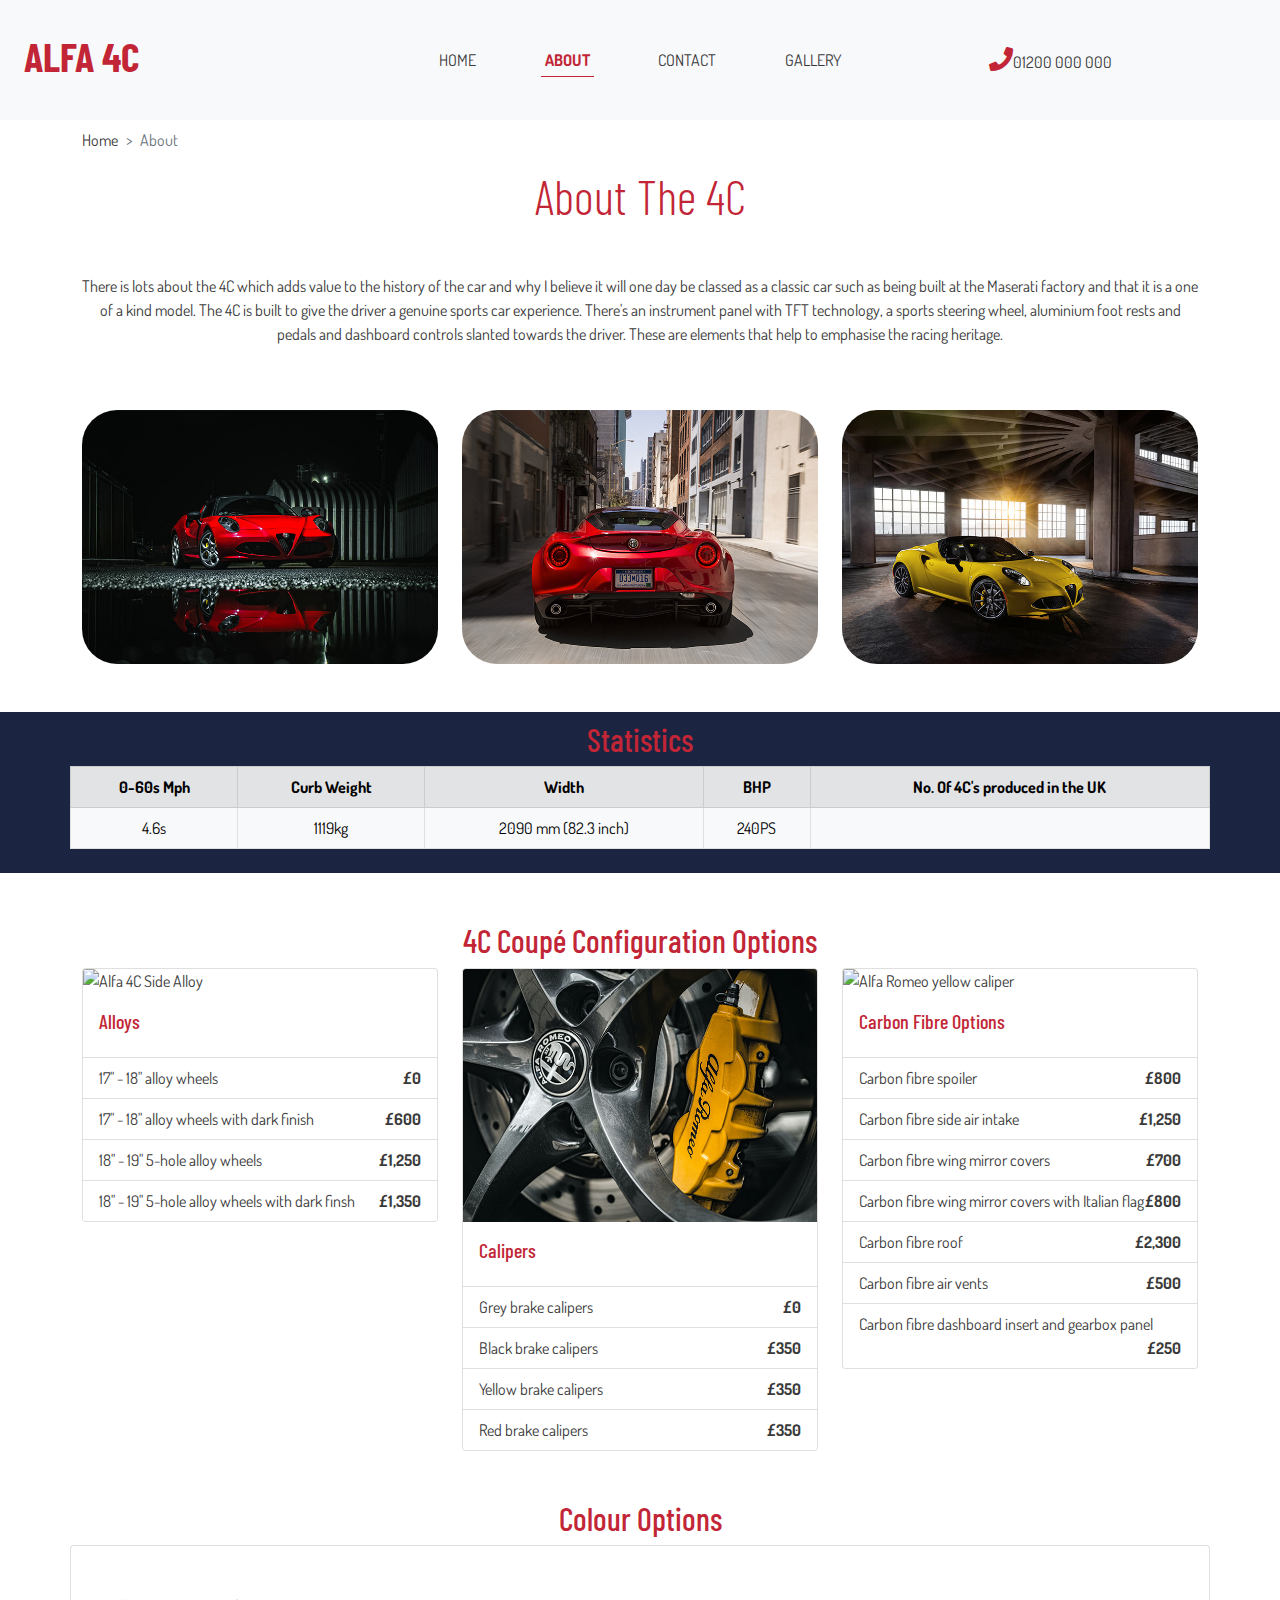
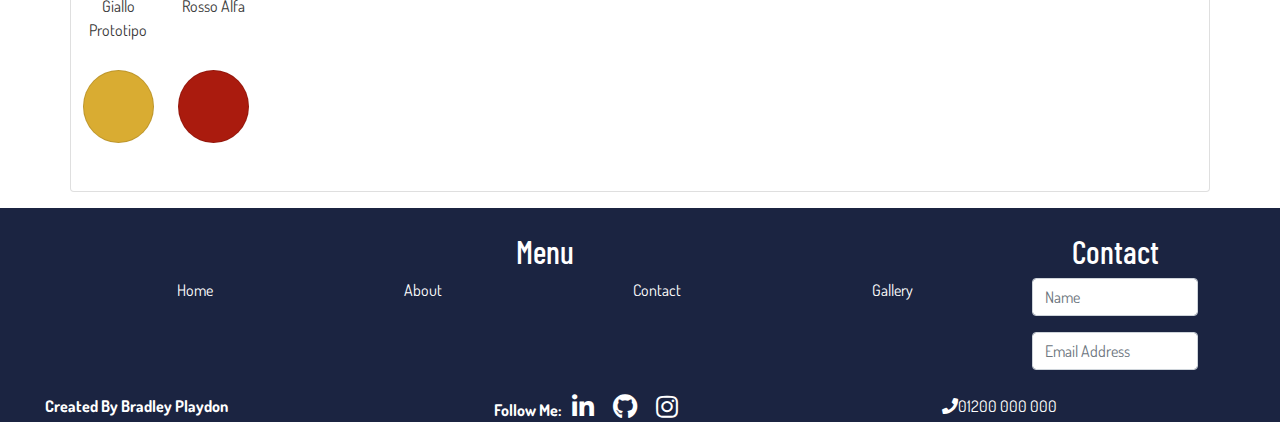
==== about.html @ e6b8aafe "Missed responsive class for one color option" ====
<!DOCTYPE html>
<html lang="en">

<head>
  <meta charset="UTF-8">
  <meta name="viewport" content="width=device-width, initial-scale=1.0">
  <meta http-equiv="X-UA-Compatible" content="ie=edge">
  <meta name="Description" content="Enter your description here" />
  <link rel="stylesheet" href="assets/bootstrap/css/bootstrap.min.css">
  <link rel="stylesheet" href="https://cdnjs.cloudflare.com/ajax/libs/font-awesome/5.15.0/css/all.min.css">
  <link rel="stylesheet" href="assets/css/style.css">
  <title>Alfa 4C A Future Classic | About </title>
</head>

<body>
  <header class="sticky-top w-100 bg-light ">
    <!-- Desktop Navbar -->
    <div class="container-fluid px-4 py-4 d-none d-lg-block d-md-block">
      <div class="row flex-nowrap justify-content-between align-items-center">
        <nav class="navbar navbar-light">
          <div class="col-4">
            <h1 class="heading h1"><a href="index.html">Alfa 4C</a></h1>
          </div>
          <div class="col-4 text-center">
            <nav class="nav d-flex justify-content-between">
              <a class="nav-item p-1" href="index.html">Home</a>
              <a class="nav-item p-1 active" href="#">About</a>
              <a class="nav-item p-1" href="#">Contact</a>
              <a class="nav-item p-1" href="#">Gallery</a>
            </nav>
          </div>
          <div class="col-4 text-center">
            <a href="#"><i class="fas fa-phone"></i>01200 000 000</a>
          </div>
        </nav>
      </div>
    </div>
    <!-- Mobile Navbar -->
    <div class="container-fluid py-2 d-lg-none d-md-none">
      <div class="d-flex justify-content-around align-items-center">
        <div>
          <button class="btn mobile-btn" data-bs-toggle="collapse" href="#mobile-nav" role="button" aria-expanded="false" aria-controls="mobile-nav"><i class="fas fa-bars hamburger"></i><i class="fas fa-times close-hamburger"></i></button>
        </div>
        <div class="text-center">
          <h1 class="heading h1"><a href="index.html">Alfa 4C</a></h1>
        </div>
        <div>
          <a href=""><i class="fas fa-phone"></i></a>
        </div>
      </div>
    </div>
    <div id="mobile-nav" class="collapse position-absolute w-100 bg-light">
      <ul class="list-unstyled list-group text-center">
        <li class="list-group-item"><a href="index.html">Home</a></li>
        <li class="list-group-item"><a href="#" class="active">About</a></li>
        <li class="list-group-item"><a href="/">Contact</a></li>
        <li class="list-group-item"><a href="/">Gallery</a></li>
      </ul>
    </div>
  </header>
  <div class="container mt-2">
    <nav style="--bs-breadcrumb-divider: '>';" aria-label="breadcrumb">
      <ol class="breadcrumb">
        <li class="breadcrumb-item"><a href="index.html">Home</a></li>
        <li class="breadcrumb-item active" aria-current="page">About</li>
      </ol>
    </nav>
    <h2 class="title text-center display-5">About The 4C</h2>
  </div>
  <div class="container mt-5">
    <p class="text-center">There is lots about the 4C which adds value to the history of the car and why I believe it will one day be classed as a classic car such as being built at the Maserati factory and that it is a one of a kind model. The 4C is
      built to give the driver a genuine sports car experience. There's an instrument panel with TFT technology, a sports steering wheel, aluminium foot rests and pedals and dashboard controls slanted towards the driver. These are elements that help
      to emphasise the racing heritage. </p>
    <div class="row">

      <div class="col-md-4 mt-5 col-sm-12">
        <img class="img-fluid rounded-35" src="./assets/images/alfa-4c-rain.jpg">
      </div>
      <div class="col-md-4 mt-5 col-sm-12">
        <img class="img-fluid rounded-35" src="./assets/images/alfa-4c-back.jpg">
      </div>
      <div class="col-md-4 mt-5 col-sm-12">
        <img class="img-fluid rounded-35" src="./assets/images/alfa-4c-spider-yellow.jpg">
      </div>


    </div>
  </div>
  <div class="container-fluid mt-5 mb-5 p-2 bg-alfa-blue">
    <h2 class="text-center">Statistics</h2>
    <table class="container table table-bordered text-center">
      <thead>
        <tr class="table-secondary">
          <th>0-60s Mph</th>
          <th>Curb Weight</th>
          <th>Width</th>
          <th>BHP</th>
          <th>No. Of 4C's produced in the UK</th>
        </tr>
      </thead>
      <tbody>
        <tr class="table-light">
          <td>4.6s</td>
          <td>1119kg</td>
          <td>2090 mm (82.3 inch)</td>
          <td>240PS</td>
          <td></td>
        </tr>
      </tbody>
    </table>
  </div>
  <div class="container mt-5 mb-5">
  <h2 class="text-center">4C Coupé Configuration Options</h2>
  <div class="row">
    <div class="col-sm-4 col-12">
      <div class="card">
        <img src="./assets/images/alfa-4c-alloy.jpg" class="card-img-top" alt="Alfa 4C Side Alloy">
        <div class="card-body">
          <h5 class="card-title">Alloys</h5>
        </div>
        <ul class="list-group list-group-flush">
          <li class="list-group-item">17" - 18" alloy wheels<strong class="float-end">£0</strong></li>
          <li class="list-group-item">17" - 18" alloy wheels with dark finish<strong class="float-end">£600</strong></li>
          <li class="list-group-item">18" - 19" 5-hole alloy wheels<strong class="float-end">£1,250</strong></li>
          <li class="list-group-item">18" - 19" 5-hole alloy wheels with dark finsh<strong class="float-end">£1,350</strong></li>
        </ul>
      </div>
    </div>
    <div class="col-sm-4 col-12">
      <div class="card">
        <img src="./assets/images/alfa-brembo-caliper.jpg" class="card-img-top" alt="Alfa Romeo yellow caliper">
        <div class="card-body">
          <h5 class="card-title">Calipers</h5>
        </div>
        <ul class="list-group list-group-flush">
          <li class="list-group-item">Grey brake calipers<strong class="float-end">£0</strong></li>
          <li class="list-group-item">Black brake calipers<strong class="float-end">£350</strong></li>
          <li class="list-group-item">Yellow brake calipers<strong class="float-end">£350</strong></li>
          <li class="list-group-item">Red brake calipers<strong class="float-end">£350</strong></li>
        </ul>
      </div>
    </div>
    <div class="col-sm-4 col-12">
      <div class="card">
        <img src="./assets/images/carbon-options.jpg" class="card-img-top" alt="Alfa Romeo yellow caliper">
        <div class="card-body">
          <h5 class="card-title">Carbon Fibre Options</h5>
        </div>
        <ul class="list-group list-group-flush">
          <li class="list-group-item">Carbon fibre spoiler<strong class="float-end">£800</strong></li>
          <li class="list-group-item">Carbon fibre side air intake<strong class="float-end">£1,250</strong></li>
          <li class="list-group-item">Carbon fibre wing mirror covers<strong class="float-end">£700</strong></li>
          <li class="list-group-item d-flex justify-content-between">Carbon fibre wing mirror covers with Italian flag<strong class="float-end">£800</strong></li>
          <li class="list-group-item">Carbon fibre roof<strong class="float-end">£2,300</strong></li>
          <li class="list-group-item">Carbon fibre air vents<strong class="float-end">£500</strong></li>
          <li class="list-group-item">Carbon fibre dashboard insert and gearbox panel<strong class="float-end">£250</strong></li>
        </ul>
      </div>
    </div>
  </div>
  </div>
  <div class="container mb-3">
    <h2 class="text-center">Colour Options</h2>
    <div class="row card flex-row py-5">
      <div class="col-3 col-xl-1 col-md-2">
        <p class="text-center circle-text">Giallo Prototipo</p>
        <div class="card rounded-circle responsive-circle giallo415">
        </div>
      </div>
      <div class="col-3 col-xl-1 col-md-2">
        <p class="text-center circle-text">Rosso Alfa</p>
        <div class="card rounded-circle responsive-circle rosso-alfa">
        </div>
      </div>
      <div class="col-3 col-xl-1 col-md-2">
      </div>
      <div class="col-3 col-xl-1 col-md-2">
      </div>
      <div class="col-3 col-xl-1 col-md-2">
      </div>
      <div class="col-3 col-xl-1 col-md-2">
      </div>
      <div class="col-3 col-xl-1 col-md-2">
      </div>
    </div>
  </div>
  <footer>
    <!-- Desktop Footer -->
    <div class="container py-4 d-none d-lg-block d-md-block">
      <div class="row">
        <div class="col-lg-10">
          <h2 class="text-center">Menu</h2>
          <div class="d-flex justify-content-around">
            <a href="/">Home</a>
            <a href="about.html">About</a>
            <a href="contact.html">Contact</a>
            <a href="gallery.html">Gallery</a>
          </div>
        </div>
        <div class="col-lg-2">
          <h2 class="text-center">Contact</h2>
          <form>
            <div class="input-group mb-3">
              <input class="form-control" type="text" placeholder="Name" required>
            </div>
            <div class="input-group">
              <input class="form-control" type="email" placeholder="Email Address" required>
            </div>
          </form>
        </div>
      </div>
    </div>
    <!-- Desktop Footer End -->
    <!-- Mobile Footer -->
    <div class="mobile-footer d-lg-none d-md-none">
      <button class="btn text-white p-2 w-100 collapsed" data-bs-toggle="collapse" href="#footer-menu" role="button" aria-expanded="false" aria-controls="footer-menu">
        <div class="container d-flex align-items-center justify-content-between">
          <h2>Menu</h2>
          <i id="plus" class="fas fa-plus"></i>
          <i id="minus" class="fas fa-minus"></i>
        </div>
      </button>
      <div id="footer-menu" class="container px-4 w-100 collapse" style="">
        <ul class="list-unstyled">
          <li><a href="/">Home</a></li>
          <li><a href="/">About</a></li>
          <li><a href="/">Contact</a></li>
          <li><a href="/">Gallery</a></li>
        </ul>
      </div>
    </div>
    <!-- Mobile Footer End -->
    <div class="container-fluid px-5">
      <div class="row flex-column-reverse flex-md-row">
        <div class="col-lg-2 p-2 p-sm-0 text-center">
          <strong>Created By Bradley Playdon</strong>
        </div>
        <div class="col-lg-7 p-2 p-sm-0 text-center socials">
          <strong>Follow Me:</strong>
          <a href="https://www.linkedin.com/in/bradley-playdon/" target="_blank" rel="nofollow"><i class="fab fa-linkedin-in"></i></a>
          <a href="https://github.com/bradleyplaydon" target="_blank" rel="nofollow"><i class="fab fa-github"></i></a>
          <a href="https://www.instagram.com/brad_webp/?hl=en" target="_blank" rel="nofollow"><i class="fab fa-instagram"></i></a>
        </div>
        <div class="col-lg-3 p-2 p-sm-0 text-center text-sm-start">
          <a href="#"><i class="fas fa-phone"></i>01200 000 000</a>
        </div>
      </div>
    </div>
  </footer>
  <script src="https://cdnjs.cloudflare.com/ajax/libs/jquery/3.5.1/jquery.slim.min.js"></script>
  <script src="https://cdnjs.cloudflare.com/ajax/libs/popper.js/1.16.1/umd/popper.min.js"></script>
  <script src="assets/bootstrap/js/bootstrap.min.js"></script>
</body>

</html>
---- assets/css/style.css ----
@import url('https://fonts.googleapis.com/css2?family=Dosis:wght@500&family=Barlow+Condensed:wght@800&display=swap');
/* CSS Variables for elements we may want to change in the future to make it easy to update the whole site. */
:root {
    --default-font-size: 15px;
    --text-font-size: 15px;
    --font-family: Dosis, Arial, Helvetica, sans-serif;
    --font-color: #3a3a3a;
    --hover-link-color: #C22636;
    --alfa-button-background: #C22636;
    --heading-font-family: 'Barlow Condensed', Arial, Helvetica, sans-serif;
    --heading-font-weight: 800;
    --heading-font-color: #C22636;
    --footer-font-color: #FFFFFF;
    --footer-bg-color: #1B2441;
    --bg-alfa-blue: #1B2441;
    --icon-color: #C22636;
}

* {
  box-sizing: border-box;
}

a {
  text-decoration: none;
}

/* Headings */
h1, h2, h3, h4, h5, h6 {
  font-family: var(--heading-font-family);
  color: var(--heading-font-color);
}

h1.heading a {
  color: var(--heading-font-color);
  font-weight: bold;
  text-transform: uppercase;
  text-decoration: none;
}

/* header nav links */

a {
  color: var(--font-color);
}

a.nav-item {
  text-transform: uppercase;
}

a:hover, a.nav-item:hover {
  color: var(--hover-link-color);
}

a.active {
  border-bottom: 1px solid;
  color: var(--hover-link-color);
  font-weight: bold;
}

/* Mobile Navbar */
#mobile-nav {
 z-index: 1;
}

button.btn.mobile-btn[aria-expanded=true] .hamburger {
  display: none;
}

button.btn.mobile-btn[aria-expanded=false] .close-hamburger {
  display: none;
}
/* Header Icons */
header i {
  font-size: 1.5rem;
  color: var(--icon-color);
}

body {
  color: var(--font-color);
  font-family: var(--font-family), Arial, Helvetica, sans-serif;
}

/* Buttons */
a.btn {
  background: var(--alfa-button-background);
}

/* Class created to round images to 35px; */
.rounded-35 {
  border-radius: 35px;
}

/* Parallax-home section */
#parallax-home {
  background-image: url("../images/alfa-4c-parallax.jpg");
  background-size: cover;
  background-attachment: fixed;
  background-repeat: no-repeat;
  background-position: center;
  height: 300px;
}

/* Cards section */
.lightweight-bg {
  background: linear-gradient(to top, rgba(245, 246, 252, 0.52), #000000),url("../images/carbon-fibre.jpg");
  background-size: cover;
}

.elegant-bg {
  background: linear-gradient(to top, rgba(245, 246, 252, 0.52), #000000),url("../images/alfa-4c-elegant.jpg");
  background-size: cover;
}

.exotic-bg {
  background: linear-gradient(to top, rgba(245, 246, 252, 0.52), #000000),url("../images/exotic-image.jpg");
  background-size: cover;
}

.bg-card-wrapper {
  min-height: 360px;
  background-position: center;
}

@media screen and (max-width: 641px){
  .bg-card-wrapper {
    min-height: 350px;
  }
}
/* Card section end */

/* Footer styles */
footer {
  background: var(--footer-bg-color);
}

footer h2, footer a, footer p, footer strong {
  color: var(--footer-font-color);
}

button.btn.text-white.w-100.collapsed[aria-expanded=false] #minus, button.btn.text-white.w-100[aria-expanded=true] #plus {
  display: none;
}

.mobile-footer {
  border-bottom: 1px solid white;
}

#footer-menu ul li {
  padding: 3px;
}

.socials i {
  font-size: 25px;
  padding-left: .5rem;
  padding-right: .5rem;
}

.bg-alfa-blue {
  background: var(--bg-alfa-blue);
}

/* Alfa 4C About us colour options */

.responsive-circle {
  height: auto;
  padding-top: 100%;
}

.circle-text {
 min-height: 60px;
}

.giallo415 {
  background: #d9ac32;
}

.rosso-alfa {
  background: #aa1b0e;
}
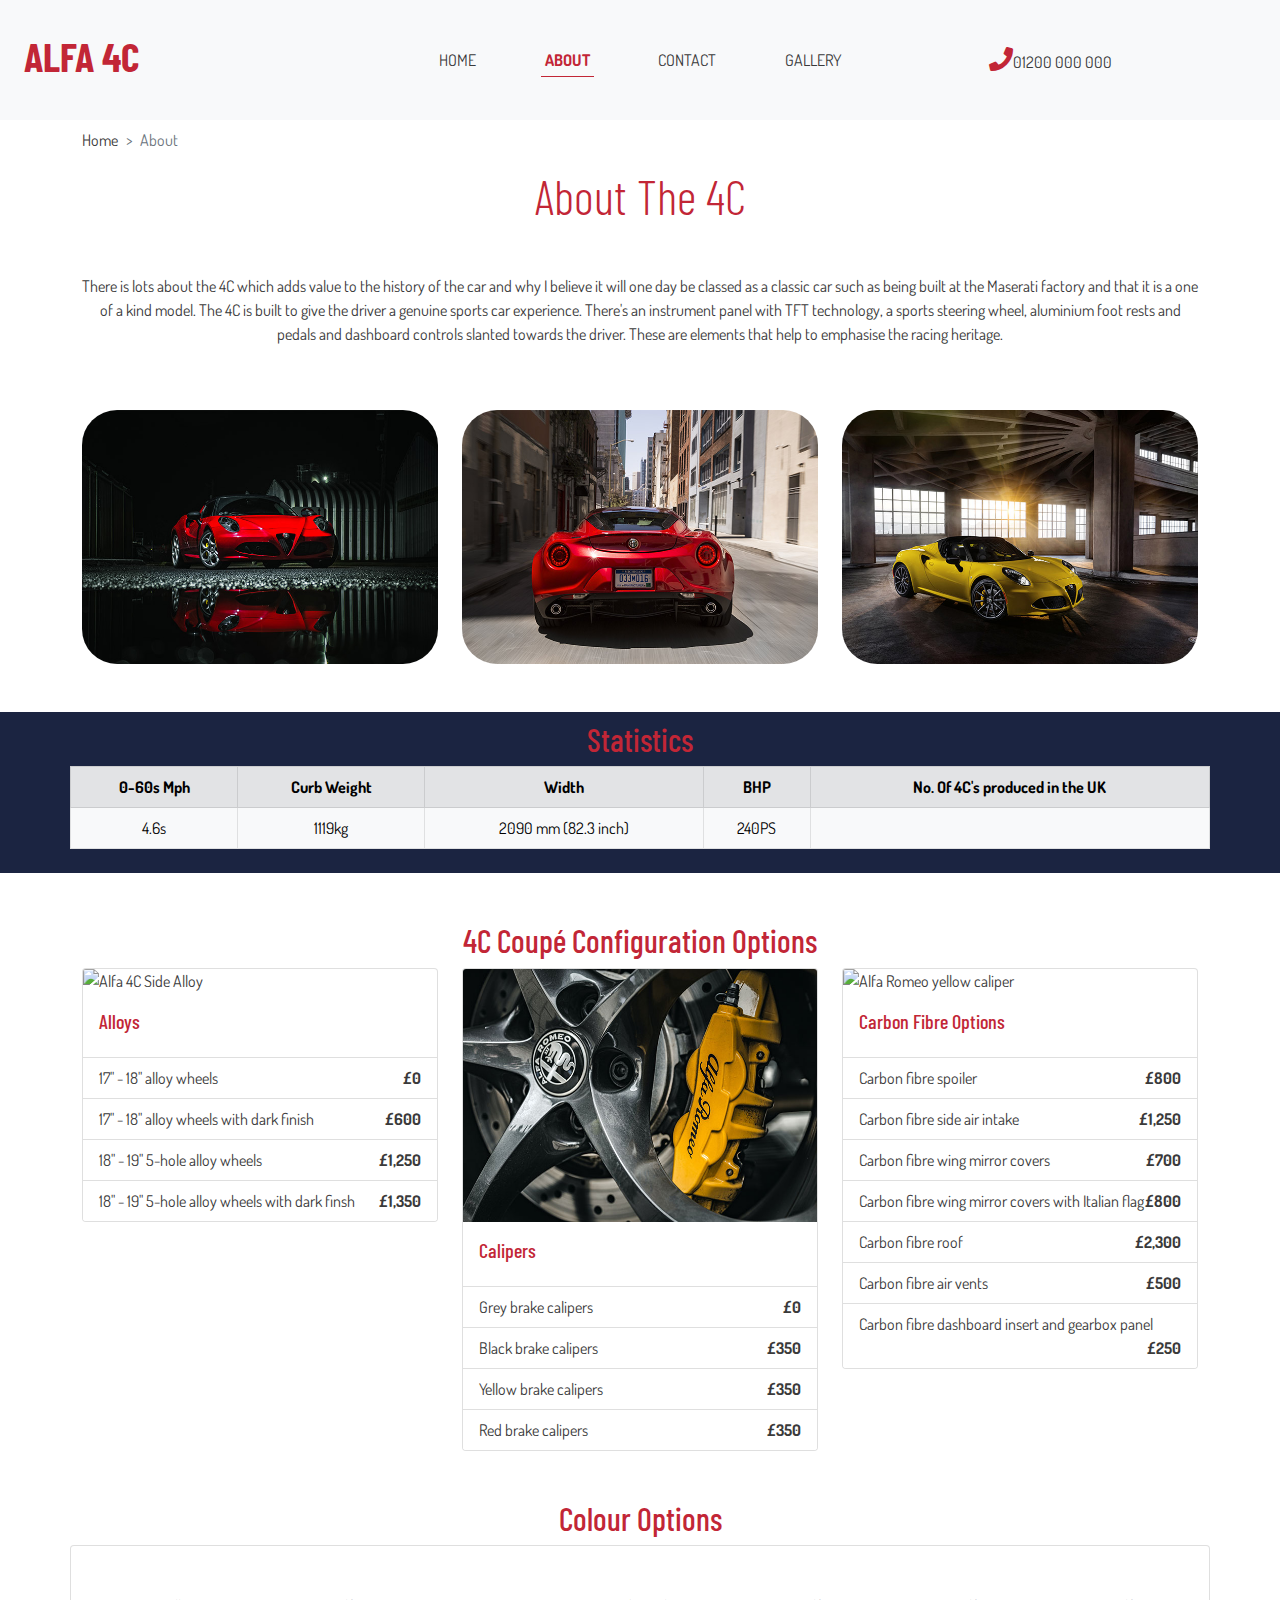
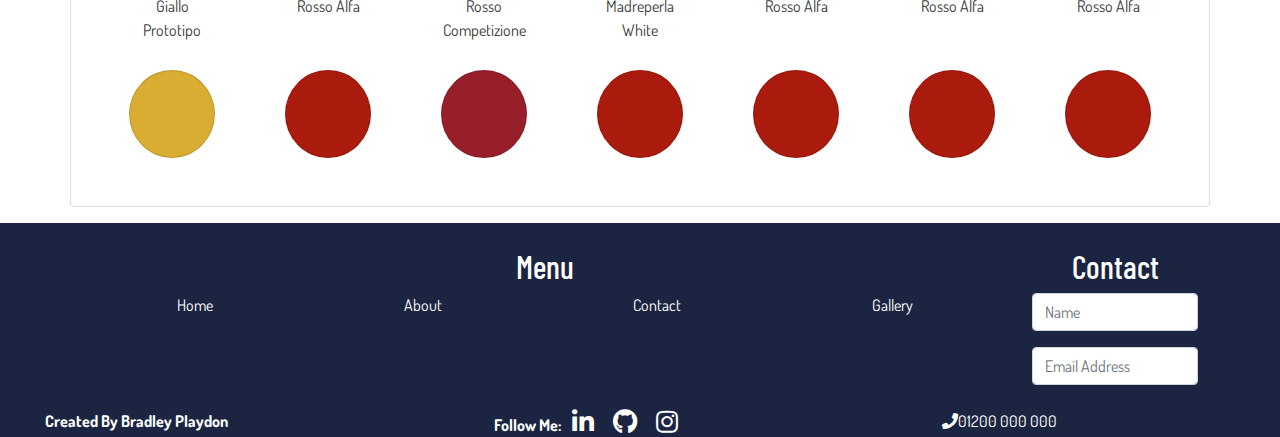
==== commit 3aef8163: "Changed to flex grid to finally get responsiveness right on color options" ====
--- a/about.html
+++ b/about.html
@@ -161,26 +161,41 @@
   </div>
   <div class="container mb-3">
     <h2 class="text-center">Colour Options</h2>
-    <div class="row card flex-row py-5">
-      <div class="col-3 col-xl-1 col-md-2">
+    <div class="row card align-items-center justify-content-evenly flex-row py-5">
+      <div class="circle-wrapper">
         <p class="text-center circle-text">Giallo Prototipo</p>
         <div class="card rounded-circle responsive-circle giallo415">
         </div>
       </div>
-      <div class="col-3 col-xl-1 col-md-2">
-        <p class="text-center circle-text">Rosso Alfa</p>
-        <div class="card rounded-circle responsive-circle rosso-alfa">
-        </div>
-      </div>
-      <div class="col-3 col-xl-1 col-md-2">
-      </div>
-      <div class="col-3 col-xl-1 col-md-2">
-      </div>
-      <div class="col-3 col-xl-1 col-md-2">
-      </div>
-      <div class="col-3 col-xl-1 col-md-2">
-      </div>
-      <div class="col-3 col-xl-1 col-md-2">
+      <div class="circle-wrapper">
+        <p class="text-center circle-text">Rosso Alfa</p>
+        <div class="card rounded-circle responsive-circle rosso-alfa">
+        </div>
+      </div>
+      <div class="circle-wrapper">
+        <p class="text-center circle-text">Rosso Competizione</p>
+        <div class="card rounded-circle responsive-circle rosso-competizione">
+        </div>
+      </div>
+      <div class="circle-wrapper">
+        <p class="text-center circle-text">Madreperla White</p>
+        <div class="card rounded-circle responsive-circle rosso-alfa">
+        </div>
+      </div>
+      <div class="circle-wrapper">
+        <p class="text-center circle-text">Rosso Alfa</p>
+        <div class="card rounded-circle responsive-circle rosso-alfa">
+        </div>
+      </div>
+      <div class="circle-wrapper">
+        <p class="text-center circle-text">Rosso Alfa</p>
+        <div class="card rounded-circle responsive-circle rosso-alfa">
+        </div>
+      </div>
+      <div class="circle-wrapper">
+        <p class="text-center circle-text">Rosso Alfa</p>
+        <div class="card rounded-circle responsive-circle rosso-alfa">
+        </div>
       </div>
     </div>
   </div>
--- a/assets/css/style.css
+++ b/assets/css/style.css
@@ -166,6 +166,11 @@
   padding-top: 100%;
 }
 
+.circle-wrapper {
+  max-width: 110px;
+  min-width: 110px;
+}
+
 .circle-text {
  min-height: 60px;
 }
@@ -177,3 +182,7 @@
 .rosso-alfa {
   background: #aa1b0e;
 }
+
+.rosso-competizione {
+  background: #971f2a;
+}
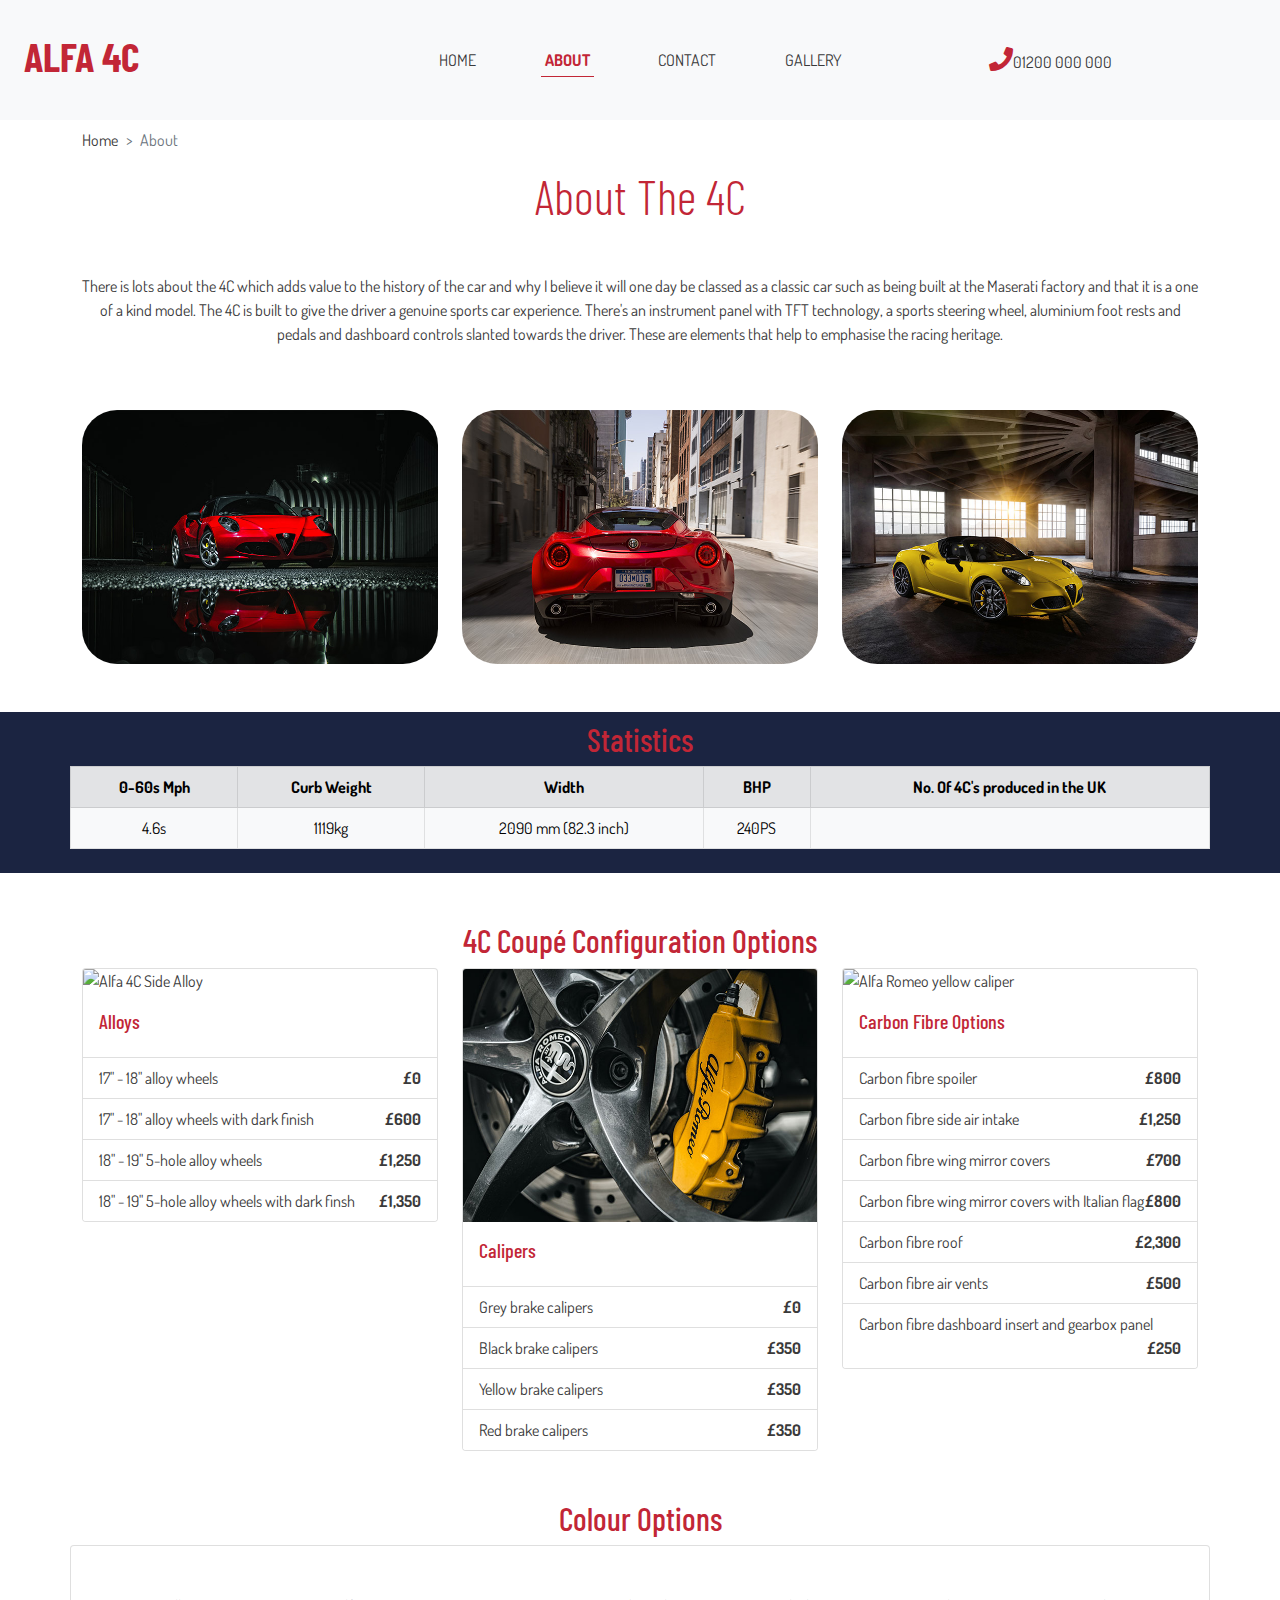
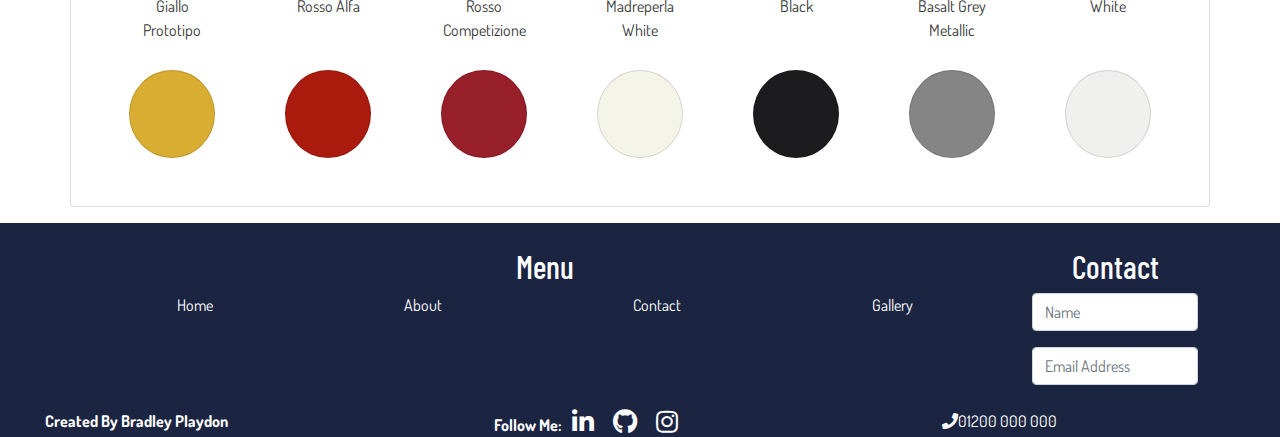
==== commit f8ce4450: "Added rest of colours to colour options" ====
--- a/about.html
+++ b/about.html
@@ -179,22 +179,22 @@
       </div>
       <div class="circle-wrapper">
         <p class="text-center circle-text">Madreperla White</p>
-        <div class="card rounded-circle responsive-circle rosso-alfa">
-        </div>
-      </div>
-      <div class="circle-wrapper">
-        <p class="text-center circle-text">Rosso Alfa</p>
-        <div class="card rounded-circle responsive-circle rosso-alfa">
-        </div>
-      </div>
-      <div class="circle-wrapper">
-        <p class="text-center circle-text">Rosso Alfa</p>
-        <div class="card rounded-circle responsive-circle rosso-alfa">
-        </div>
-      </div>
-      <div class="circle-wrapper">
-        <p class="text-center circle-text">Rosso Alfa</p>
-        <div class="card rounded-circle responsive-circle rosso-alfa">
+        <div class="card rounded-circle responsive-circle madreperla-white">
+        </div>
+      </div>
+      <div class="circle-wrapper">
+        <p class="text-center circle-text">Black</p>
+        <div class="card rounded-circle responsive-circle black-4c">
+        </div>
+      </div>
+      <div class="circle-wrapper">
+        <p class="text-center circle-text">Basalt Grey Metallic</p>
+        <div class="card rounded-circle responsive-circle basalt-grey-metallic">
+        </div>
+      </div>
+      <div class="circle-wrapper">
+        <p class="text-center circle-text">White</p>
+        <div class="card rounded-circle responsive-circle white-4c">
         </div>
       </div>
     </div>
--- a/assets/css/style.css
+++ b/assets/css/style.css
@@ -186,3 +186,19 @@
 .rosso-competizione {
   background: #971f2a;
 }
+
+.madreperla-white {
+  background: #f4f4e9;
+}
+
+.black-4c {
+  background: #1c1c1e;
+}
+
+.basalt-grey-metallic {
+  background: #858585;
+}
+
+.white-4c {
+  background: #f0f1ef;
+}
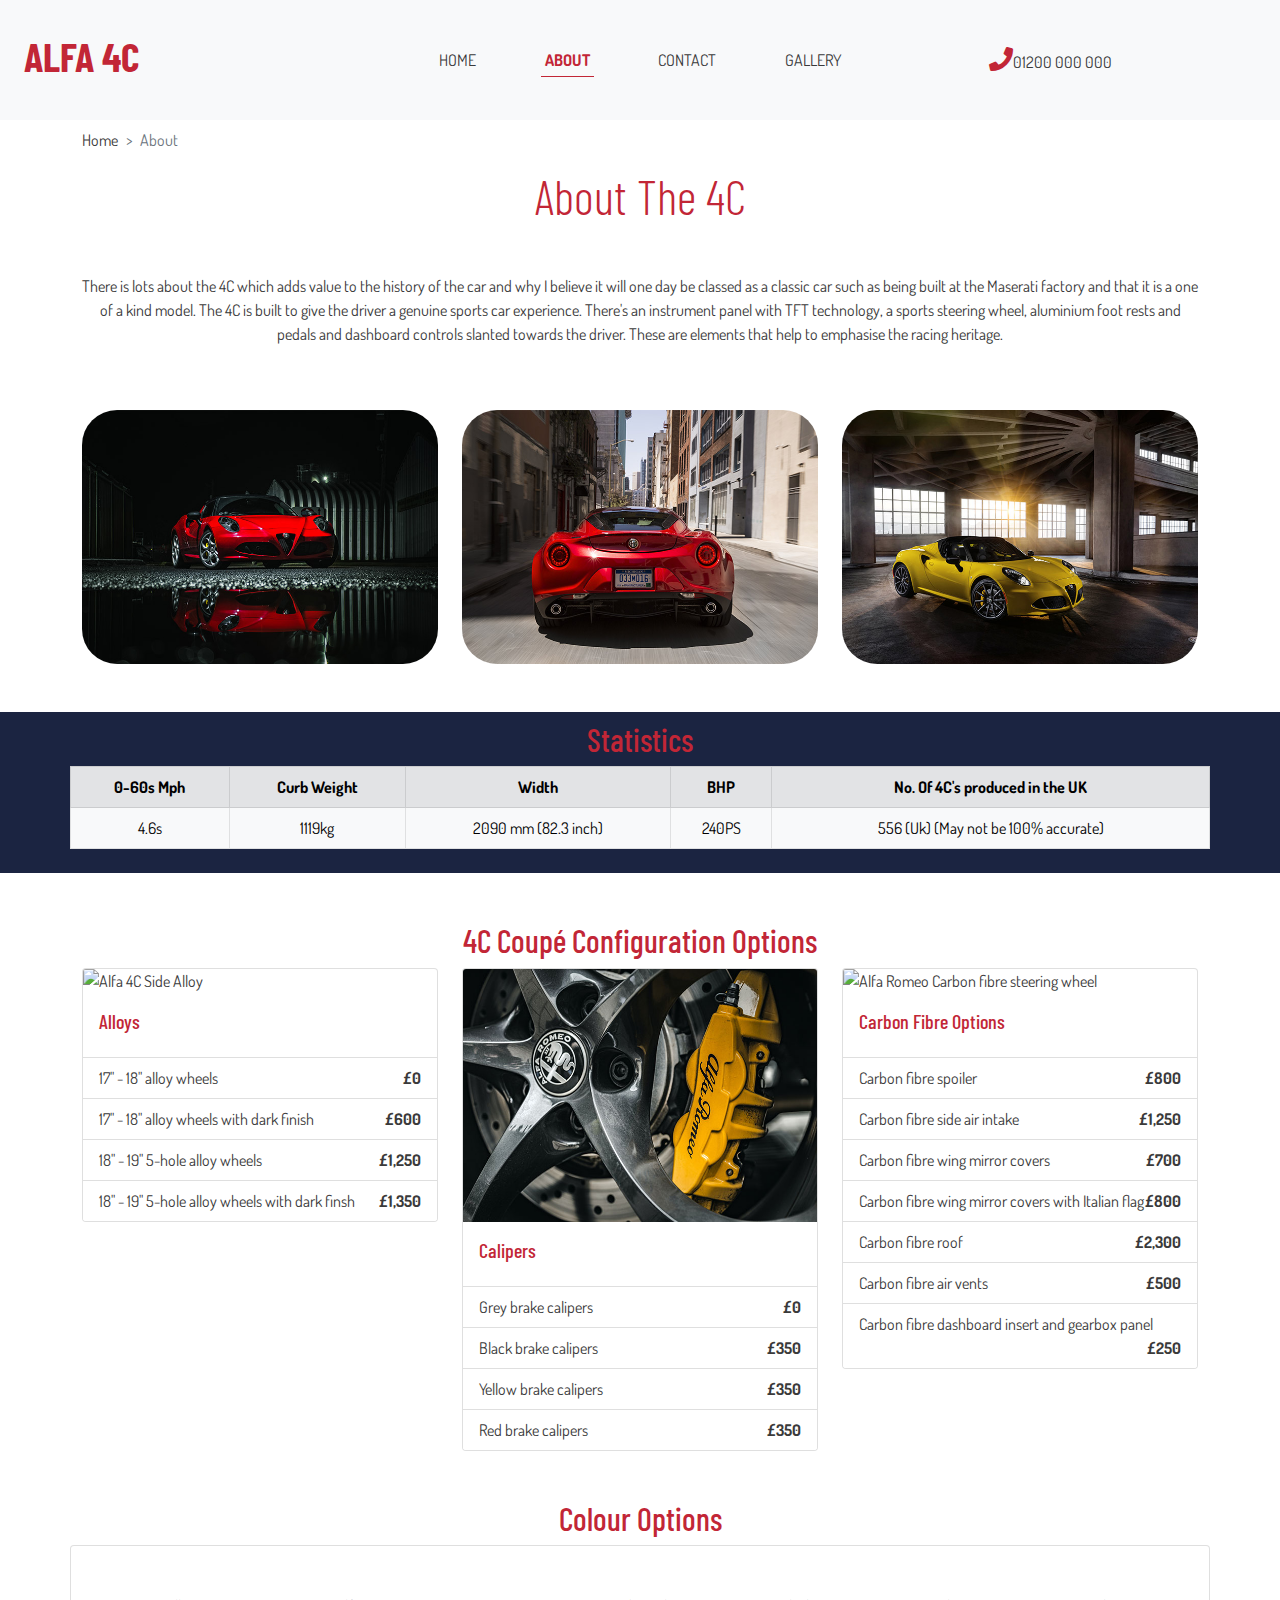
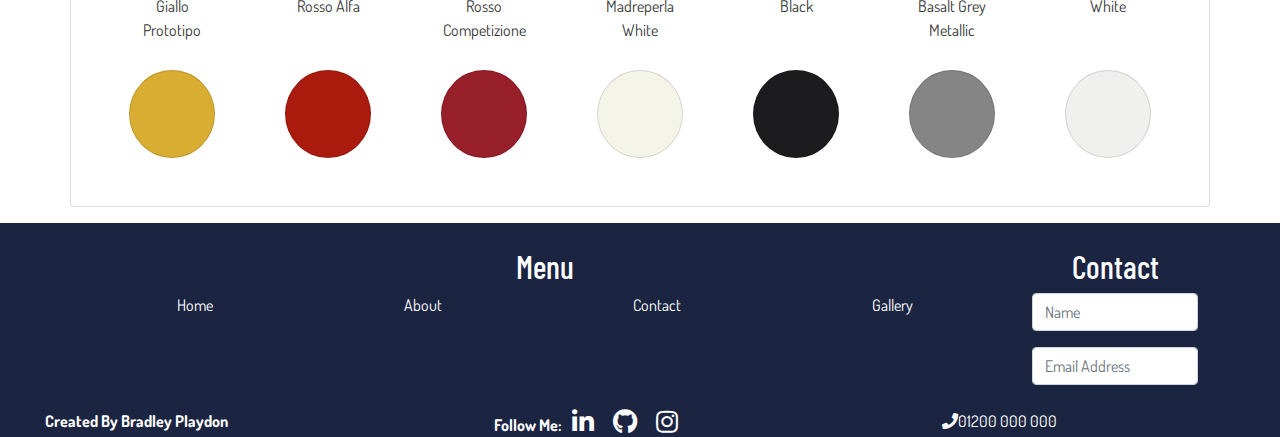
==== commit ff0c57c3: "Removed role=button from all pages" ====
--- a/about.html
+++ b/about.html
@@ -25,8 +25,8 @@
             <nav class="nav d-flex justify-content-between">
               <a class="nav-item p-1" href="index.html">Home</a>
               <a class="nav-item p-1 active" href="#">About</a>
-              <a class="nav-item p-1" href="#">Contact</a>
-              <a class="nav-item p-1" href="#">Gallery</a>
+              <a class="nav-item p-1" href="contact.html">Contact</a>
+              <a class="nav-item p-1" href="gallery.html">Gallery</a>
             </nav>
           </div>
           <div class="col-4 text-center">
@@ -39,7 +39,7 @@
     <div class="container-fluid py-2 d-lg-none d-md-none">
       <div class="d-flex justify-content-around align-items-center">
         <div>
-          <button class="btn mobile-btn" data-bs-toggle="collapse" href="#mobile-nav" role="button" aria-expanded="false" aria-controls="mobile-nav"><i class="fas fa-bars hamburger"></i><i class="fas fa-times close-hamburger"></i></button>
+          <button class="btn mobile-btn" data-bs-toggle="collapse" href="#mobile-nav"  aria-expanded="false" aria-controls="mobile-nav"><i class="fas fa-bars hamburger"></i><i class="fas fa-times close-hamburger"></i></button>
         </div>
         <div class="text-center">
           <h1 class="heading h1"><a href="index.html">Alfa 4C</a></h1>
@@ -52,9 +52,9 @@
     <div id="mobile-nav" class="collapse position-absolute w-100 bg-light">
       <ul class="list-unstyled list-group text-center">
         <li class="list-group-item"><a href="index.html">Home</a></li>
-        <li class="list-group-item"><a href="#" class="active">About</a></li>
-        <li class="list-group-item"><a href="/">Contact</a></li>
-        <li class="list-group-item"><a href="/">Gallery</a></li>
+        <li class="list-group-item"><a href="about.html" class="active">About</a></li>
+        <li class="list-group-item"><a href="contact.html">Contact</a></li>
+        <li class="list-group-item"><a href="gallery.html">Gallery</a></li>
       </ul>
     </div>
   </header>
@@ -74,13 +74,13 @@
     <div class="row">
 
       <div class="col-md-4 mt-5 col-sm-12">
-        <img class="img-fluid rounded-35" src="./assets/images/alfa-4c-rain.jpg">
+        <img class="img-fluid rounded-35" src="./assets/images/alfa-4c-rain.jpg" alt="Alfa 4C front at night in the rain">
       </div>
       <div class="col-md-4 mt-5 col-sm-12">
-        <img class="img-fluid rounded-35" src="./assets/images/alfa-4c-back.jpg">
+        <img class="img-fluid rounded-35" src="./assets/images/alfa-4c-back.jpg" alt="Alfa 4C backside | Driving">
       </div>
       <div class="col-md-4 mt-5 col-sm-12">
-        <img class="img-fluid rounded-35" src="./assets/images/alfa-4c-spider-yellow.jpg">
+        <img class="img-fluid rounded-35" src="./assets/images/alfa-4c-spider-yellow.jpg" alt="Alfa 4C Yellow Spider">
       </div>
 
 
@@ -104,7 +104,7 @@
           <td>1119kg</td>
           <td>2090 mm (82.3 inch)</td>
           <td>240PS</td>
-          <td></td>
+          <td>556 (Uk) (May not be 100% accurate)</td>
         </tr>
       </tbody>
     </table>
@@ -142,7 +142,7 @@
     </div>
     <div class="col-sm-4 col-12">
       <div class="card">
-        <img src="./assets/images/carbon-options.jpg" class="card-img-top" alt="Alfa Romeo yellow caliper">
+        <img src="./assets/images/carbon-options.jpg" class="card-img-top" alt="Alfa Romeo Carbon fibre steering wheel">
         <div class="card-body">
           <h5 class="card-title">Carbon Fibre Options</h5>
         </div>
@@ -206,7 +206,7 @@
         <div class="col-lg-10">
           <h2 class="text-center">Menu</h2>
           <div class="d-flex justify-content-around">
-            <a href="/">Home</a>
+            <a href="index.html">Home</a>
             <a href="about.html">About</a>
             <a href="contact.html">Contact</a>
             <a href="gallery.html">Gallery</a>
@@ -228,7 +228,7 @@
     <!-- Desktop Footer End -->
     <!-- Mobile Footer -->
     <div class="mobile-footer d-lg-none d-md-none">
-      <button class="btn text-white p-2 w-100 collapsed" data-bs-toggle="collapse" href="#footer-menu" role="button" aria-expanded="false" aria-controls="footer-menu">
+      <button class="btn text-white p-2 w-100 collapsed" data-bs-toggle="collapse" href="#footer-menu"  aria-expanded="false" aria-controls="footer-menu">
         <div class="container d-flex align-items-center justify-content-between">
           <h2>Menu</h2>
           <i id="plus" class="fas fa-plus"></i>
@@ -237,10 +237,10 @@
       </button>
       <div id="footer-menu" class="container px-4 w-100 collapse" style="">
         <ul class="list-unstyled">
-          <li><a href="/">Home</a></li>
-          <li><a href="/">About</a></li>
-          <li><a href="/">Contact</a></li>
-          <li><a href="/">Gallery</a></li>
+          <li><a href="index.html">Home</a></li>
+          <li><a href="about.html">About</a></li>
+          <li><a href="contact.html">Contact</a></li>
+          <li><a href="gallery.html">Gallery</a></li>
         </ul>
       </div>
     </div>
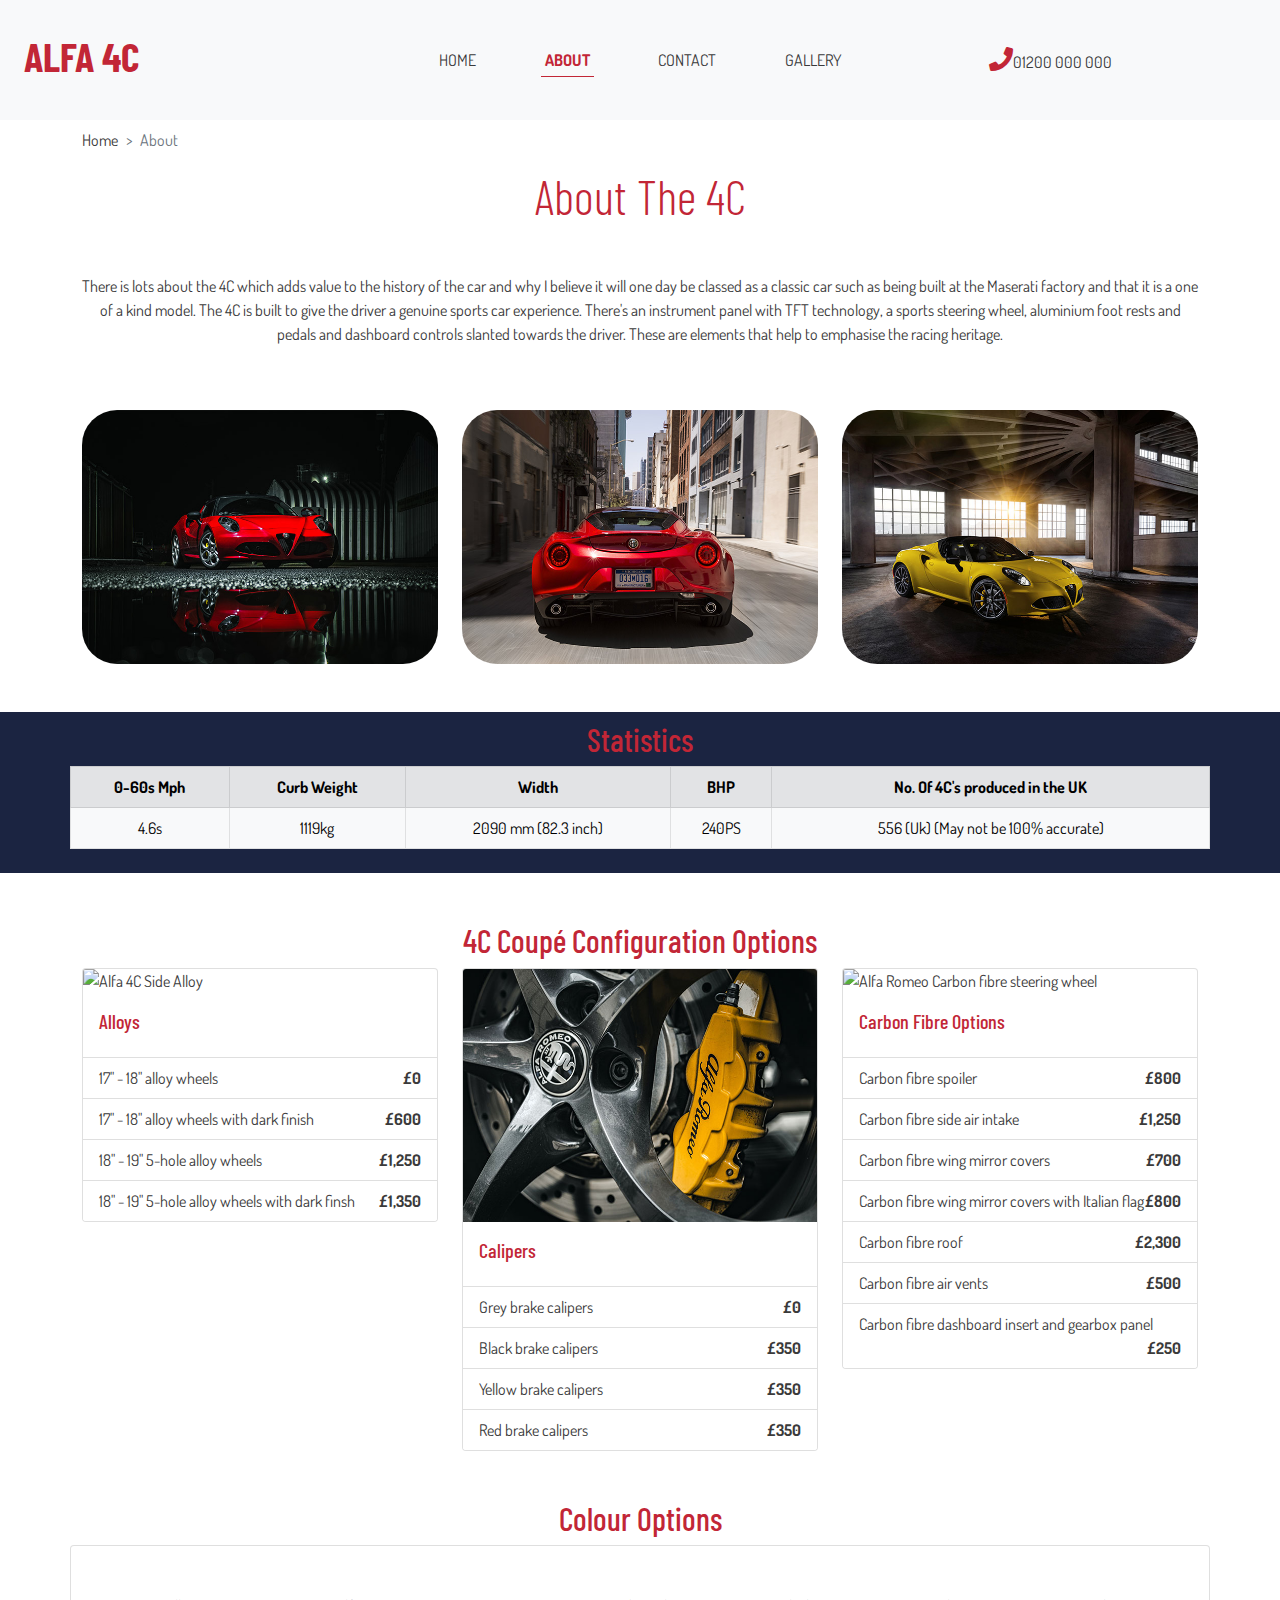
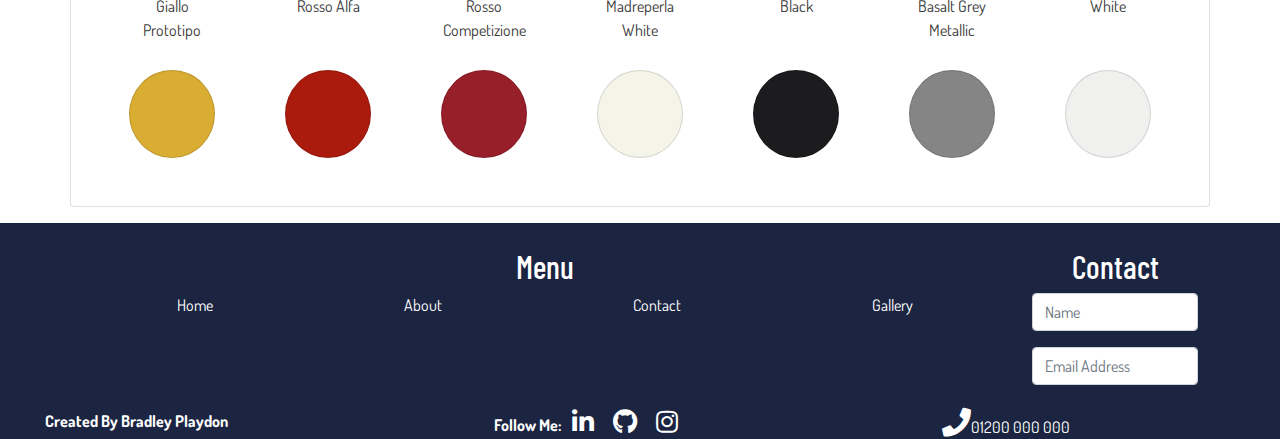
==== commit 58a97a54: "Fixing missing div in the bottom footer" ====
--- a/about.html
+++ b/about.html
@@ -39,7 +39,7 @@
     <div class="container-fluid py-2 d-lg-none d-md-none">
       <div class="d-flex justify-content-around align-items-center">
         <div>
-          <button class="btn mobile-btn" data-bs-toggle="collapse" href="#mobile-nav"  aria-expanded="false" aria-controls="mobile-nav"><i class="fas fa-bars hamburger"></i><i class="fas fa-times close-hamburger"></i></button>
+          <button class="btn mobile-btn" data-bs-toggle="collapse" href="#mobile-nav" aria-expanded="false" aria-controls="mobile-nav"><i class="fas fa-bars hamburger"></i><i class="fas fa-times close-hamburger"></i></button>
         </div>
         <div class="text-center">
           <h1 class="heading h1"><a href="index.html">Alfa 4C</a></h1>
@@ -110,54 +110,54 @@
     </table>
   </div>
   <div class="container mt-5 mb-5">
-  <h2 class="text-center">4C Coupé Configuration Options</h2>
-  <div class="row">
-    <div class="col-sm-4 col-12">
-      <div class="card">
-        <img src="./assets/images/alfa-4c-alloy.jpg" class="card-img-top" alt="Alfa 4C Side Alloy">
-        <div class="card-body">
-          <h5 class="card-title">Alloys</h5>
-        </div>
-        <ul class="list-group list-group-flush">
-          <li class="list-group-item">17" - 18" alloy wheels<strong class="float-end">£0</strong></li>
-          <li class="list-group-item">17" - 18" alloy wheels with dark finish<strong class="float-end">£600</strong></li>
-          <li class="list-group-item">18" - 19" 5-hole alloy wheels<strong class="float-end">£1,250</strong></li>
-          <li class="list-group-item">18" - 19" 5-hole alloy wheels with dark finsh<strong class="float-end">£1,350</strong></li>
-        </ul>
-      </div>
-    </div>
-    <div class="col-sm-4 col-12">
-      <div class="card">
-        <img src="./assets/images/alfa-brembo-caliper.jpg" class="card-img-top" alt="Alfa Romeo yellow caliper">
-        <div class="card-body">
-          <h5 class="card-title">Calipers</h5>
-        </div>
-        <ul class="list-group list-group-flush">
-          <li class="list-group-item">Grey brake calipers<strong class="float-end">£0</strong></li>
-          <li class="list-group-item">Black brake calipers<strong class="float-end">£350</strong></li>
-          <li class="list-group-item">Yellow brake calipers<strong class="float-end">£350</strong></li>
-          <li class="list-group-item">Red brake calipers<strong class="float-end">£350</strong></li>
-        </ul>
-      </div>
-    </div>
-    <div class="col-sm-4 col-12">
-      <div class="card">
-        <img src="./assets/images/carbon-options.jpg" class="card-img-top" alt="Alfa Romeo Carbon fibre steering wheel">
-        <div class="card-body">
-          <h5 class="card-title">Carbon Fibre Options</h5>
-        </div>
-        <ul class="list-group list-group-flush">
-          <li class="list-group-item">Carbon fibre spoiler<strong class="float-end">£800</strong></li>
-          <li class="list-group-item">Carbon fibre side air intake<strong class="float-end">£1,250</strong></li>
-          <li class="list-group-item">Carbon fibre wing mirror covers<strong class="float-end">£700</strong></li>
-          <li class="list-group-item d-flex justify-content-between">Carbon fibre wing mirror covers with Italian flag<strong class="float-end">£800</strong></li>
-          <li class="list-group-item">Carbon fibre roof<strong class="float-end">£2,300</strong></li>
-          <li class="list-group-item">Carbon fibre air vents<strong class="float-end">£500</strong></li>
-          <li class="list-group-item">Carbon fibre dashboard insert and gearbox panel<strong class="float-end">£250</strong></li>
-        </ul>
-      </div>
-    </div>
-  </div>
+    <h2 class="text-center">4C Coupé Configuration Options</h2>
+    <div class="row">
+      <div class="col-sm-4 col-12">
+        <div class="card">
+          <img src="./assets/images/alfa-4c-alloy.jpg" class="card-img-top" alt="Alfa 4C Side Alloy">
+          <div class="card-body">
+            <h5 class="card-title">Alloys</h5>
+          </div>
+          <ul class="list-group list-group-flush">
+            <li class="list-group-item">17" - 18" alloy wheels<strong class="float-end">£0</strong></li>
+            <li class="list-group-item">17" - 18" alloy wheels with dark finish<strong class="float-end">£600</strong></li>
+            <li class="list-group-item">18" - 19" 5-hole alloy wheels<strong class="float-end">£1,250</strong></li>
+            <li class="list-group-item">18" - 19" 5-hole alloy wheels with dark finsh<strong class="float-end">£1,350</strong></li>
+          </ul>
+        </div>
+      </div>
+      <div class="col-sm-4 col-12">
+        <div class="card">
+          <img src="./assets/images/alfa-brembo-caliper.jpg" class="card-img-top" alt="Alfa Romeo yellow caliper">
+          <div class="card-body">
+            <h5 class="card-title">Calipers</h5>
+          </div>
+          <ul class="list-group list-group-flush">
+            <li class="list-group-item">Grey brake calipers<strong class="float-end">£0</strong></li>
+            <li class="list-group-item">Black brake calipers<strong class="float-end">£350</strong></li>
+            <li class="list-group-item">Yellow brake calipers<strong class="float-end">£350</strong></li>
+            <li class="list-group-item">Red brake calipers<strong class="float-end">£350</strong></li>
+          </ul>
+        </div>
+      </div>
+      <div class="col-sm-4 col-12">
+        <div class="card">
+          <img src="./assets/images/carbon-options.jpg" class="card-img-top" alt="Alfa Romeo Carbon fibre steering wheel">
+          <div class="card-body">
+            <h5 class="card-title">Carbon Fibre Options</h5>
+          </div>
+          <ul class="list-group list-group-flush">
+            <li class="list-group-item">Carbon fibre spoiler<strong class="float-end">£800</strong></li>
+            <li class="list-group-item">Carbon fibre side air intake<strong class="float-end">£1,250</strong></li>
+            <li class="list-group-item">Carbon fibre wing mirror covers<strong class="float-end">£700</strong></li>
+            <li class="list-group-item d-flex justify-content-between">Carbon fibre wing mirror covers with Italian flag<strong class="float-end">£800</strong></li>
+            <li class="list-group-item">Carbon fibre roof<strong class="float-end">£2,300</strong></li>
+            <li class="list-group-item">Carbon fibre air vents<strong class="float-end">£500</strong></li>
+            <li class="list-group-item">Carbon fibre dashboard insert and gearbox panel<strong class="float-end">£250</strong></li>
+          </ul>
+        </div>
+      </div>
+    </div>
   </div>
   <div class="container mb-3">
     <h2 class="text-center">Colour Options</h2>
@@ -227,22 +227,21 @@
     </div>
     <!-- Desktop Footer End -->
     <!-- Mobile Footer -->
-    <div class="mobile-footer d-lg-none d-md-none">
-      <button class="btn text-white p-2 w-100 collapsed" data-bs-toggle="collapse" href="#footer-menu"  aria-expanded="false" aria-controls="footer-menu">
-        <div class="container d-flex align-items-center justify-content-between">
-          <h2>Menu</h2>
-          <i id="plus" class="fas fa-plus"></i>
-          <i id="minus" class="fas fa-minus"></i>
-        </div>
+    <div class="d-lg-none d-md-none">
+      <button class="container d-flex align-items-center justify-content-between btn text-white p-3 border border-white border-bottom-1 border-top-0 border-start-0 border-end-0  w-100 collapsed" data-bs-toggle="collapse" href="#footer-menu" aria-expanded="false" aria-controls="footer-menu">
+        <h2>Menu</h2>
+        <i id="plus" class="fas fa-plus"></i>
+        <i id="minus" class="fas fa-minus"></i>
       </button>
-      <div id="footer-menu" class="container px-4 w-100 collapse" style="">
-        <ul class="list-unstyled">
-          <li><a href="index.html">Home</a></li>
-          <li><a href="about.html">About</a></li>
-          <li><a href="contact.html">Contact</a></li>
-          <li><a href="gallery.html">Gallery</a></li>
+      <div id="footer-menu" class="w-100 text-center collapse">
+        <div class="list-unstyled">
+          <li><a href="index.html" class="bg-transparent list-group-item p-3 border border-white border-bottom-0 border-start-0 border-end-0">Home</a></li>
+          <li><a href="about.html" class="bg-transparent list-group-item p-3 border border-white border-bottom-0 border-start-0 border-end-0">About</a></li>
+          <li><a href="contact.html" class="bg-transparent list-group-item p-3 border border-white border-bottom-0 border-start-0 border-end-0">Contact</a></li>
+          <li><a href="gallery.html" class="bg-transparent list-group-item p-3 border border-white border-bottom-1 border-start-0 border-end-0">Gallery</a></li>
         </ul>
       </div>
+     </div>
     </div>
     <!-- Mobile Footer End -->
     <div class="container-fluid px-5">
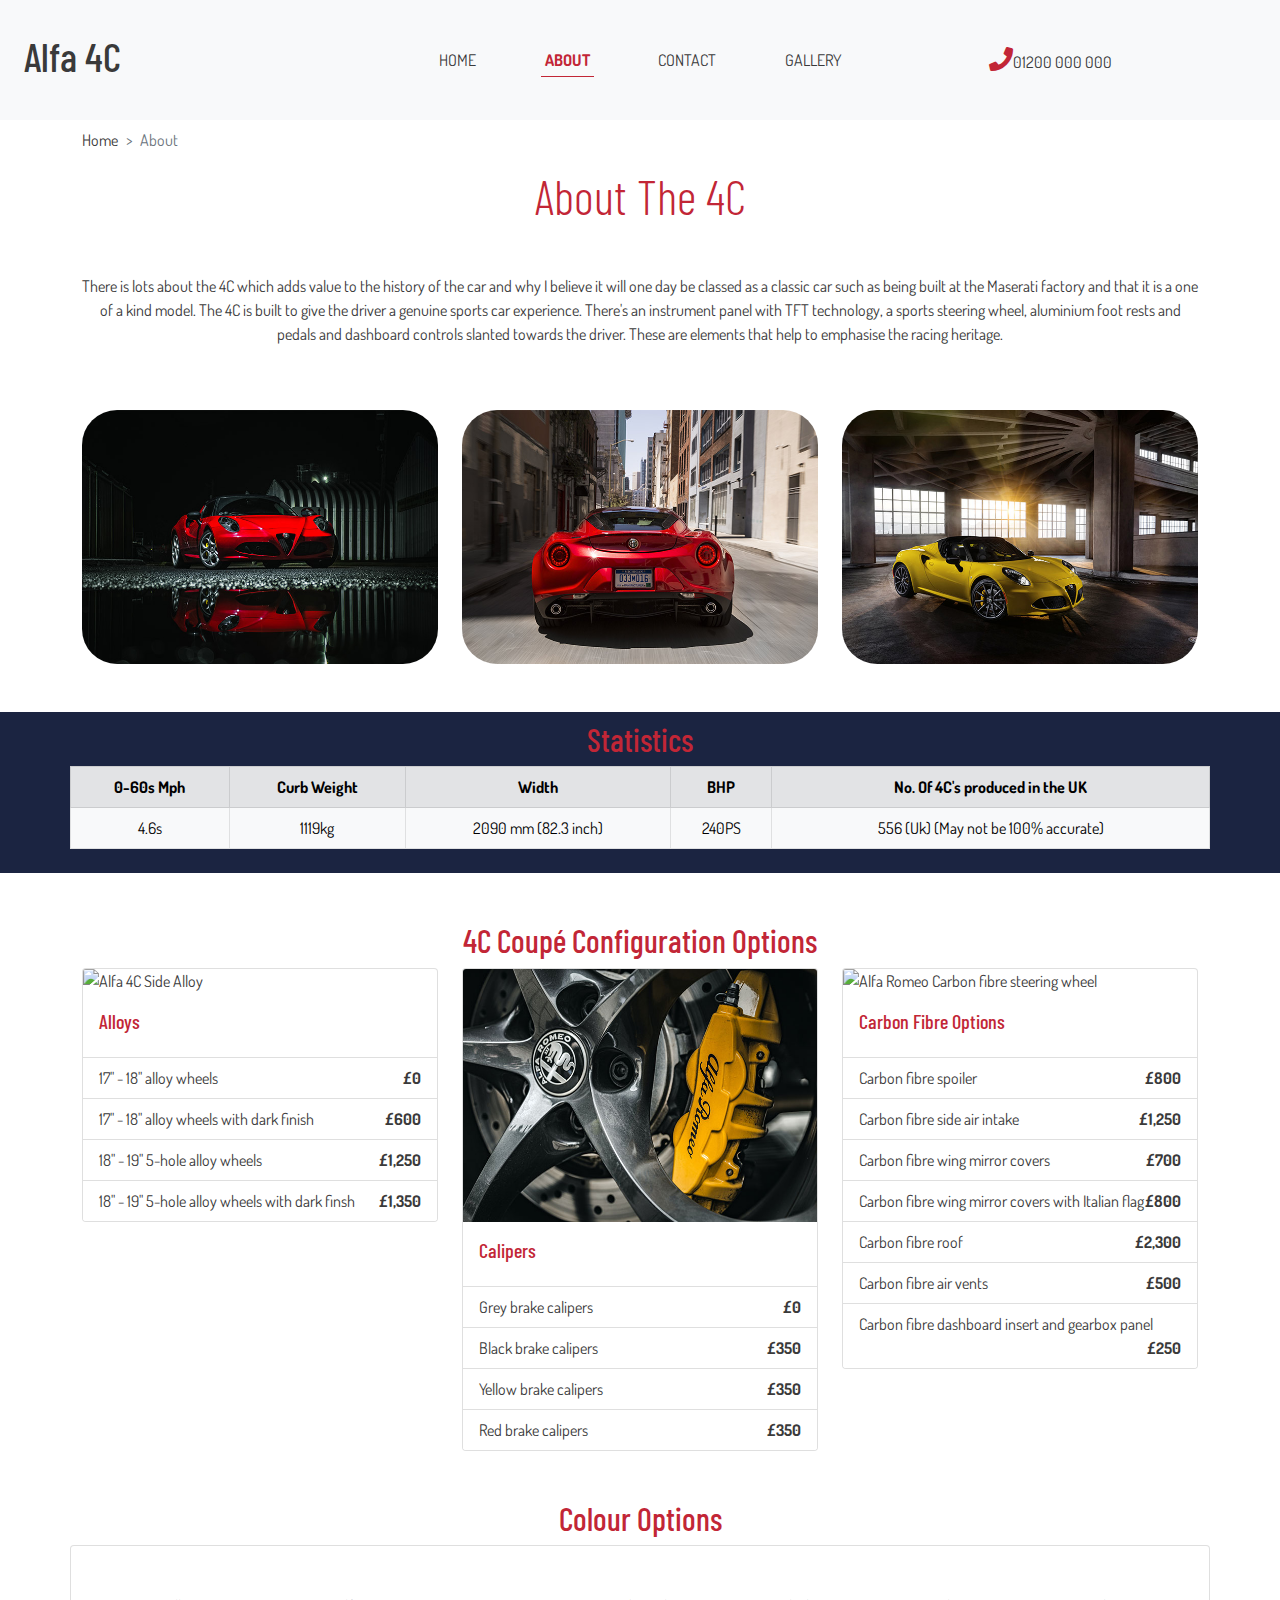
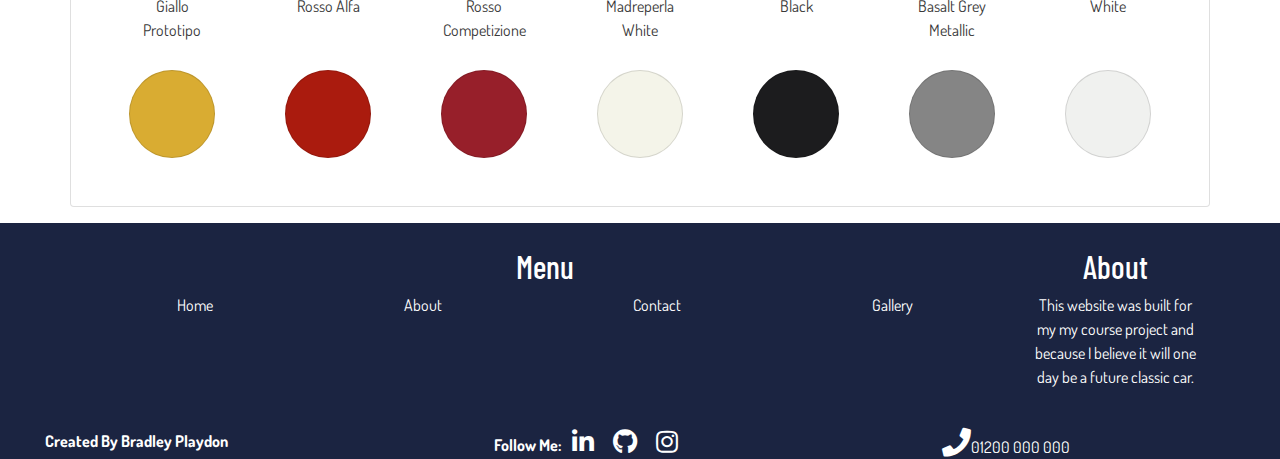
==== commit f8d44abc: "Mobile navigation changed" ====
--- a/about.html
+++ b/about.html
@@ -19,7 +19,7 @@
       <div class="row flex-nowrap justify-content-between align-items-center">
         <nav class="navbar navbar-light">
           <div class="col-4">
-            <h1 class="heading h1"><a href="index.html">Alfa 4C</a></h1>
+            <h2 class="h1"><a class="heading" href="index.html">Alfa 4C</a></h1>
           </div>
           <div class="col-4 text-center">
             <nav class="nav d-flex justify-content-between">
@@ -42,7 +42,7 @@
           <button class="btn mobile-btn" data-bs-toggle="collapse" href="#mobile-nav" aria-expanded="false" aria-controls="mobile-nav"><i class="fas fa-bars hamburger"></i><i class="fas fa-times close-hamburger"></i></button>
         </div>
         <div class="text-center">
-          <h1 class="heading h1"><a href="index.html">Alfa 4C</a></h1>
+          <h2 class="h1"><a class="heading" href="index.html">Alfa 4C</a></h1>
         </div>
         <div>
           <a href=""><i class="fas fa-phone"></i></a>
@@ -51,10 +51,10 @@
     </div>
     <div id="mobile-nav" class="collapse position-absolute w-100 bg-light">
       <ul class="list-unstyled list-group text-center">
-        <li class="list-group-item"><a href="index.html">Home</a></li>
-        <li class="list-group-item"><a href="about.html" class="active">About</a></li>
-        <li class="list-group-item"><a href="contact.html">Contact</a></li>
-        <li class="list-group-item"><a href="gallery.html">Gallery</a></li>
+        <li><a href="index.html" class="list-group-item p-3">Home</a></li>
+        <li><a href="about.html" class="active-link bg-white list-group-item p-3 border border-white border-bottom-0 border-start-0 border-end-0">About</a></li>
+        <li><a href="contact.html" class="list-group-item p-3">Contact</a></li>
+        <li><a href="gallery.html" class="list-group-item p-3">Gallery</a></li>
       </ul>
     </div>
   </header>
@@ -65,7 +65,7 @@
         <li class="breadcrumb-item active" aria-current="page">About</li>
       </ol>
     </nav>
-    <h2 class="title text-center display-5">About The 4C</h2>
+    <h1 class="title text-center display-5">About The 4C</h1>
   </div>
   <div class="container mt-5">
     <p class="text-center">There is lots about the 4C which adds value to the history of the car and why I believe it will one day be classed as a classic car such as being built at the Maserati factory and that it is a one of a kind model. The 4C is
@@ -213,15 +213,8 @@
           </div>
         </div>
         <div class="col-lg-2">
-          <h2 class="text-center">Contact</h2>
-          <form>
-            <div class="input-group mb-3">
-              <input class="form-control" type="text" placeholder="Name" required>
-            </div>
-            <div class="input-group">
-              <input class="form-control" type="email" placeholder="Email Address" required>
-            </div>
-          </form>
+          <h2 class="text-center">About</h2>
+          <p class="text-center">This website was built for my my course project and because I believe it will one day be a future classic car.</p>
         </div>
       </div>
     </div>
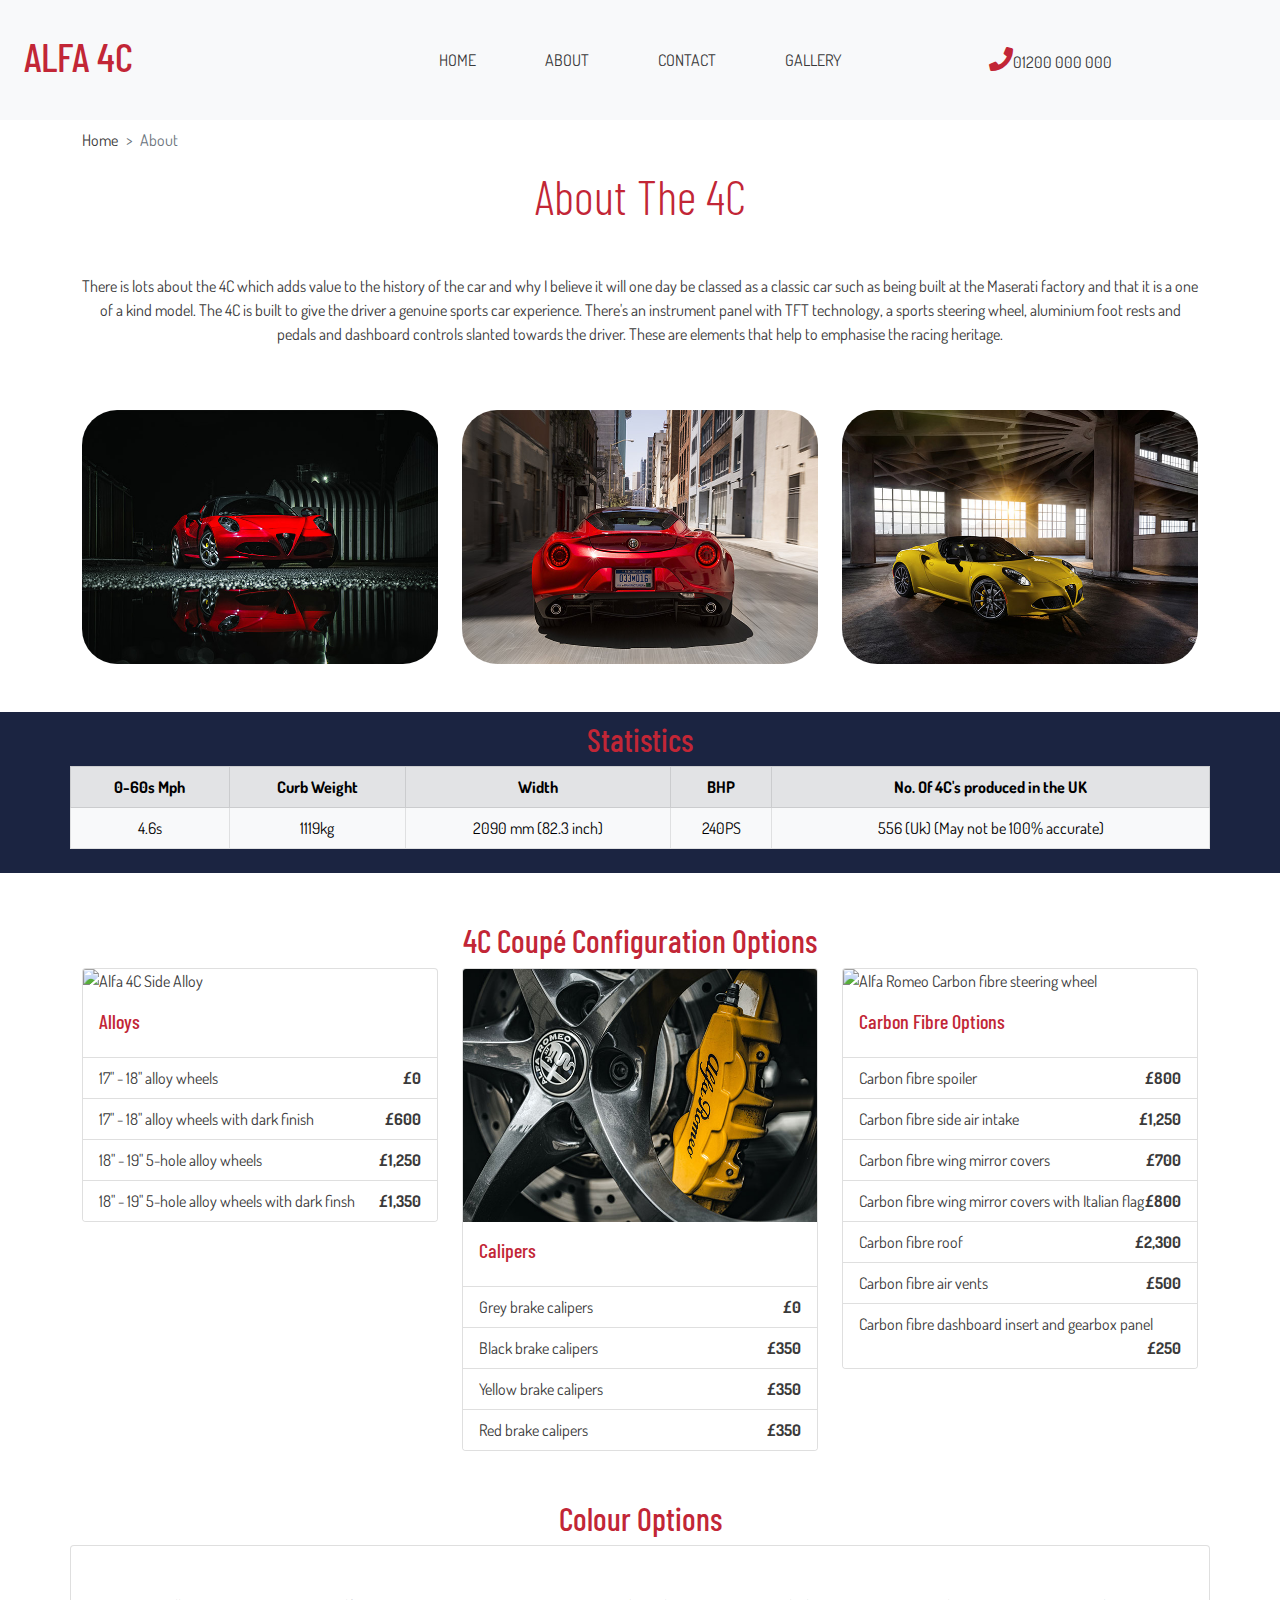
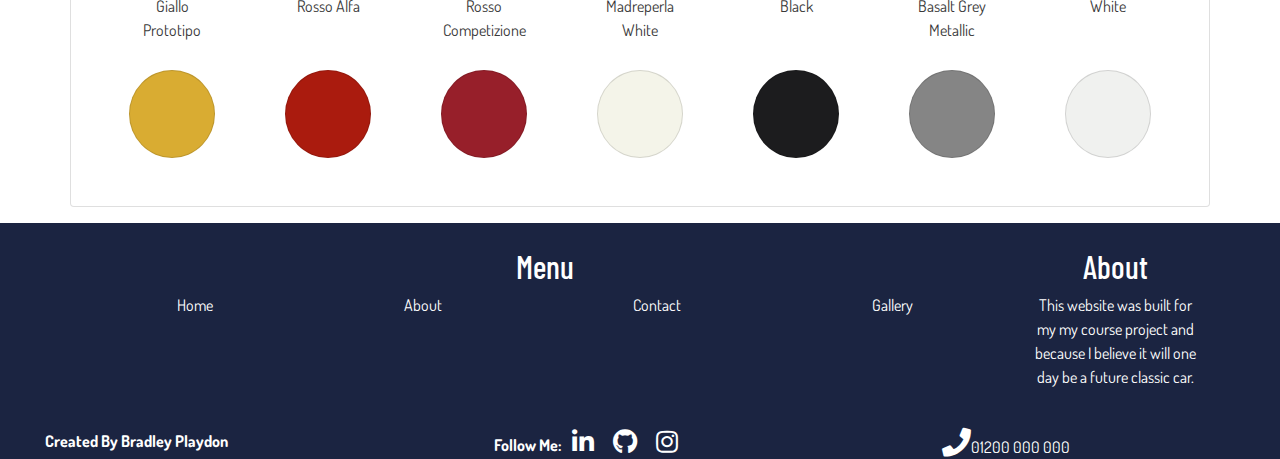
==== commit 6df3105a: "Media query. margin for colours on mobile" ====
--- a/about.html
+++ b/about.html
@@ -39,7 +39,7 @@
     <div class="container-fluid py-2 d-lg-none d-md-none">
       <div class="d-flex justify-content-around align-items-center">
         <div>
-          <button class="btn mobile-btn" data-bs-toggle="collapse" href="#mobile-nav" aria-expanded="false" aria-controls="mobile-nav"><i class="fas fa-bars hamburger"></i><i class="fas fa-times close-hamburger"></i></button>
+          <button class="btn mobile-btn" data-bs-toggle="collapse" href="#mobile-nav" aria-expanded="false" aria-controls="mobile-nav"><i class="fas fa-bars fa-fw hamburger"></i><i class="fas fa-times fa-fw close-hamburger"></i></button>
         </div>
         <div class="text-center">
           <h2 class="h1"><a class="heading" href="index.html">Alfa 4C</a></h1>
@@ -162,37 +162,37 @@
   <div class="container mb-3">
     <h2 class="text-center">Colour Options</h2>
     <div class="row card align-items-center justify-content-evenly flex-row py-5">
-      <div class="circle-wrapper">
+      <div class="circle-wrapper mt-4 mt-sm-0">
         <p class="text-center circle-text">Giallo Prototipo</p>
         <div class="card rounded-circle responsive-circle giallo415">
         </div>
       </div>
-      <div class="circle-wrapper">
+      <div class="circle-wrapper mt-4 mt-sm-0">
         <p class="text-center circle-text">Rosso Alfa</p>
         <div class="card rounded-circle responsive-circle rosso-alfa">
         </div>
       </div>
-      <div class="circle-wrapper">
+      <div class="circle-wrapper mt-4 mt-sm-0">
         <p class="text-center circle-text">Rosso Competizione</p>
         <div class="card rounded-circle responsive-circle rosso-competizione">
         </div>
       </div>
-      <div class="circle-wrapper">
+      <div class="circle-wrapper mt-4 mt-sm-0">
         <p class="text-center circle-text">Madreperla White</p>
         <div class="card rounded-circle responsive-circle madreperla-white">
         </div>
       </div>
-      <div class="circle-wrapper">
+      <div class="circle-wrapper mt-4 mt-sm-0">
         <p class="text-center circle-text">Black</p>
         <div class="card rounded-circle responsive-circle black-4c">
         </div>
       </div>
-      <div class="circle-wrapper">
+      <div class="circle-wrapper mt-4 mt-sm-0">
         <p class="text-center circle-text">Basalt Grey Metallic</p>
         <div class="card rounded-circle responsive-circle basalt-grey-metallic">
         </div>
       </div>
-      <div class="circle-wrapper">
+      <div class="circle-wrapper mt-4 mt-sm-0">
         <p class="text-center circle-text">White</p>
         <div class="card rounded-circle responsive-circle white-4c">
         </div>
--- a/assets/css/style.css
+++ b/assets/css/style.css
@@ -22,6 +22,7 @@
 
 a {
   text-decoration: none;
+  color: var(--font-color);
 }
 
 i {
@@ -43,8 +44,9 @@
 
 /* header nav links */
 
-a {
-  color: var(--font-color);
+a.heading {
+  color: var(--heading-font-color);
+  text-transform: uppercase;
 }
 
 a.nav-item {
@@ -55,7 +57,7 @@
   color: var(--hover-link-color);
 }
 
-a.active {
+a.active-link {
   border-bottom: 1px solid;
   color: var(--hover-link-color);
   font-weight: bold;
@@ -177,8 +179,10 @@
   min-width: 110px;
 }
 
+@media screen and (min-width: 641px){
 .circle-text {
  min-height: 60px;
+ }
 }
 
 .giallo415 {
